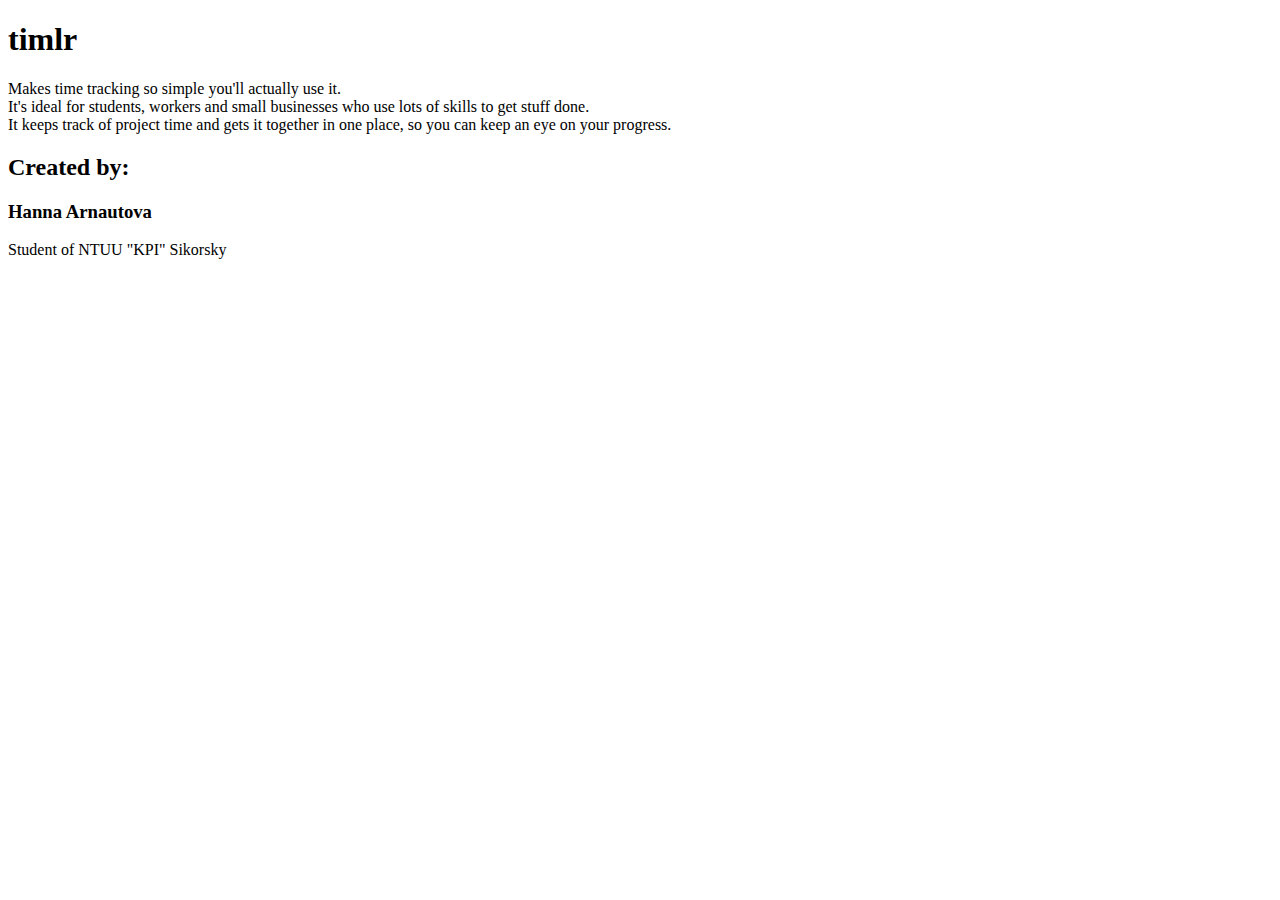
==== about.html @ b4b1af1c "html skeleton done" ====
<!DOCTYPE html>
<html lang="en">
<head>
    <meta charset="UTF-8">
    <meta name="viewport" content="width=device-width, initial-scale=1.0">
    <meta http-equiv="X-UA-Compatible" content="ie=edge">
    <title>About</title>
</head>
<body>
    <h1>timlr</h1>
    <p> Makes time tracking so simple you'll actually use it.<br>
       It's ideal for students, workers and small businesses who use lots of skills to get stuff done.<br>
       It keeps track of project time and gets it together in one place, so you can keep an eye on your progress.</p>
    <h2>Created by:</h2>
    <h3>Hanna Arnautova</h3>
    <p>Student of NTUU "KPI" Sikorsky</p>
</body>
</html>
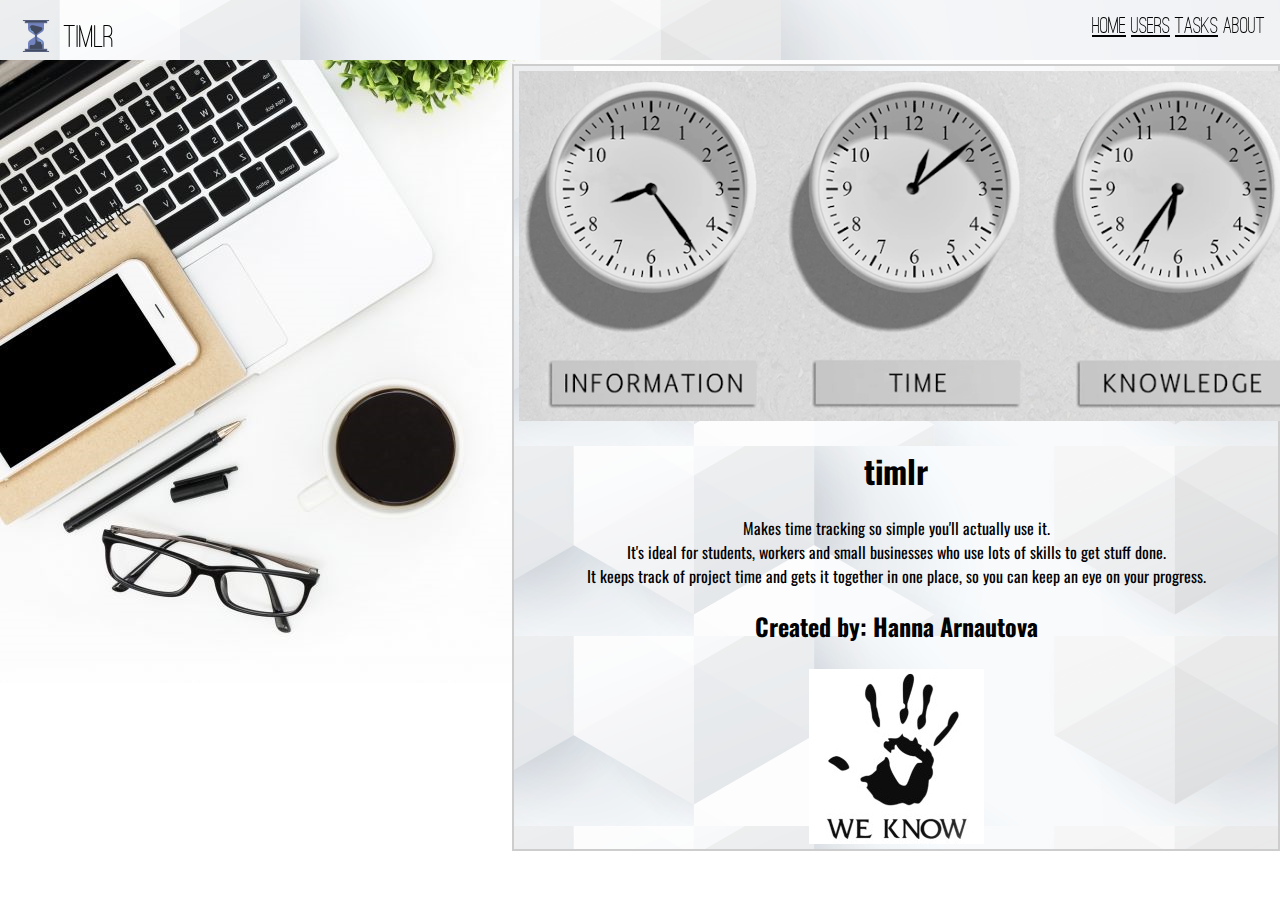
==== commit 082ec63f: "Lab1 done" ====
--- a/about.html
+++ b/about.html
@@ -4,15 +4,35 @@
     <meta charset="UTF-8">
     <meta name="viewport" content="width=device-width, initial-scale=1.0">
     <meta http-equiv="X-UA-Compatible" content="ie=edge">
+    <link rel="stylesheet" href="stylesheets/toolbarstyle.css">
+    <link rel="stylesheet" href="stylesheets/mainpagesstyle.css">
+    <link href="https://fonts.googleapis.com/css?family=Oswald" rel="stylesheet">
     <title>About</title>
 </head>
 <body>
-    <h1>timlr</h1>
-    <p> Makes time tracking so simple you'll actually use it.<br>
-       It's ideal for students, workers and small businesses who use lots of skills to get stuff done.<br>
-       It keeps track of project time and gets it together in one place, so you can keep an eye on your progress.</p>
-    <h2>Created by:</h2>
-    <h3>Hanna Arnautova</h3>
-    <p>Student of NTUU "KPI" Sikorsky</p>
+
+        <div class="toolbarbox">
+                <div class = "logo">
+                        <img src="images/timlr_logo.png"  alt="timlr logo"> 
+                         timlr 
+                </div> 
+                    <div class="menu">
+                            <a href="index.html">Home</a>
+                            <a href="users.html">Users</a>
+                            <a href="tasks.html">Tasks</a>
+                            <span>About</span>
+                        </div>  
+               
+    </div>
+    <div class = "aboutbox">
+            <img src="images/clocks.gif"  alt="clocks pic" height="350">
+    <span>
+        <h1>timlr</h1>
+        <p> Makes time tracking so simple you'll actually use it.<br>
+           It's ideal for students, workers and small businesses who use lots of skills to get stuff done.<br>
+           It keeps track of project time and gets it together in one place, so you can keep an eye on your progress.</p>
+        <h2>Created by: Hanna Arnautova</h2>
+        <img src="images/weknow.jpg" alt = "we know">
+    </div>
 </body>
 </html>--- a/stylesheets/toolbarstyle.css
+++ b/stylesheets/toolbarstyle.css
@@ -0,0 +1,36 @@
+@font-face {
+    font-family: additionalFonts;
+    src: url(../scripts/ostrich-sans-rounded.woff);
+}
+
+
+.toolbarbox {
+    background-image: url(../images/footer.png);
+    height: 60px;
+    width: 100%;
+    top: 0;
+    position: fixed;
+}
+
+.logo{
+    float: left;
+    margin: 15px;
+    font-size: xx-large;
+    font-family: additionalFonts;
+}
+
+.menu {
+    float: right;
+    margin: 15px;
+    font-size: x-large;
+    font-family: additionalFonts;
+}
+
+a{
+    color: black;
+    transition: background-color 0.1s;
+}
+
+a:hover{
+    background-color: #71f1b6;
+}--- a/stylesheets/mainpagesstyle.css
+++ b/stylesheets/mainpagesstyle.css
@@ -0,0 +1,52 @@
+.infobox {
+    background-image: url(../images/footer.png);
+    margin-left: 40%;
+    margin-top: 15%;
+    padding: 0;
+    border: 2px solid #cdcdcd;
+    font-size: large;
+}
+
+.infobox h1{
+    margin: 0;
+}
+
+.aboutbox{
+    background-image: url(../images/footer.png);
+    margin-left: 40%;
+    margin-top: 5%;
+    padding: 0;
+    border: 2px solid #cdcdcd;
+    text-align: center;
+}
+
+
+body{
+    border: 0px;
+    margin: 0px;
+    width: 100%;
+    height:auto;
+    background: url(../images/bg_home.jpg) no-repeat;
+    font-family: 'Oswald', sans-serif;
+}
+
+img {
+    vertical-align: middle;
+    margin: 5px;
+  }
+
+  table {
+    border-collapse: collapse;
+    margin: 2%;
+}
+
+table, th, td {
+    border: 1px solid #b1adad;
+    padding: 15px;
+}
+
+tr:hover {background-color: #71f1b6;}
+
+ul {
+    list-style: none;
+}
